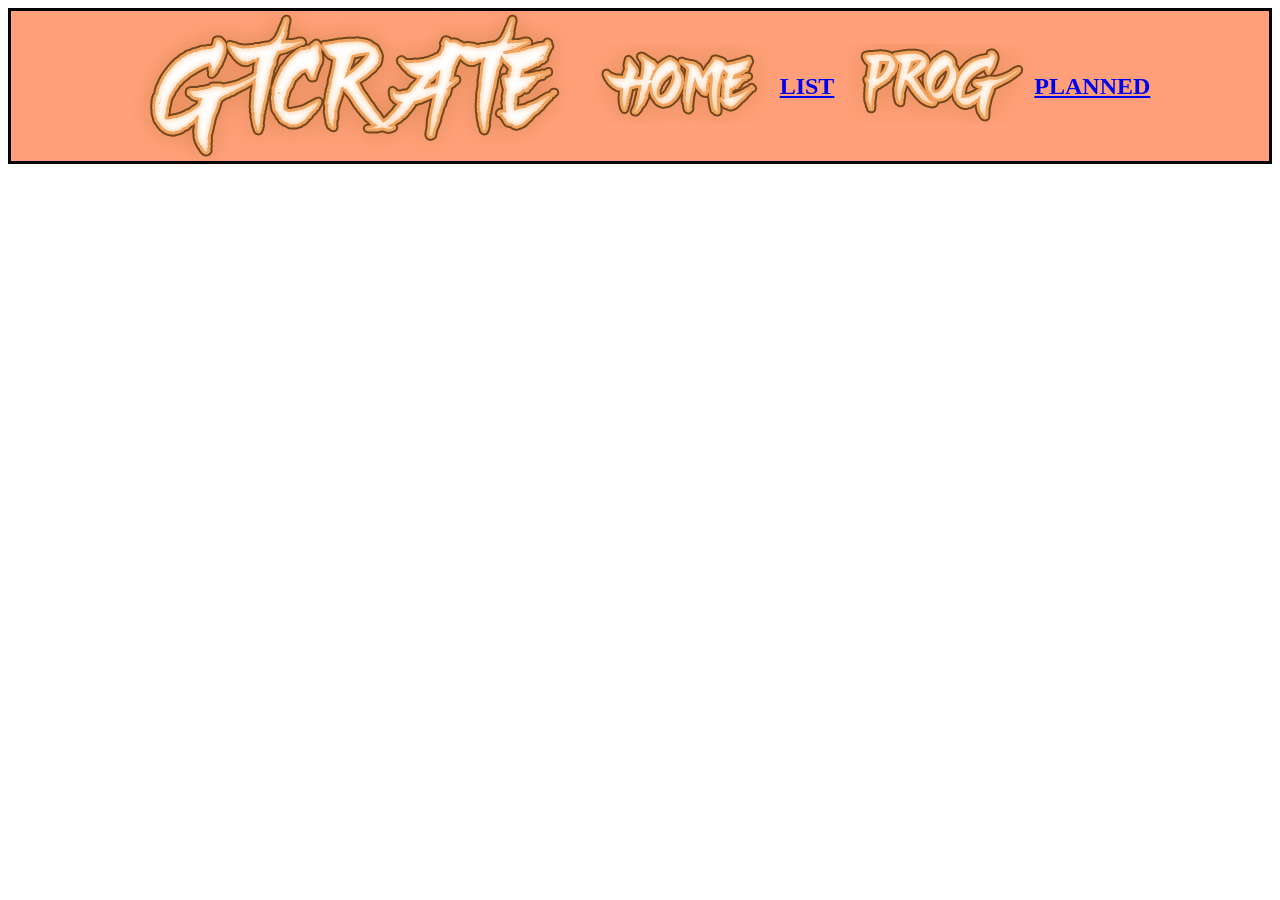
==== HOME.html @ 28ec438d "up95434" ====
<!DOCTYPE html>
<html>

    <head>
        <title> GTCRATE </title>
        <link rel="icon" href="Resources/Icons/cogwheel.png" type="image/png">
        <link rel="stylesheet" href="CSS/HOME.css"/>
    </head>

    <body>
        <div class="navigation"> 
            <img src="Resources/Text/TITLE.png"></img>
            <a href="HOME.html"><img src="Resources/Text/UN_HOME.png" onmouseover="this.src='Resources/Text/HOME.png';" onmouseout="this.src='Resources/Text/UN_HOME.png';"></a> 
            <a href="LIST.html"><h2>LIST</h2></a>
            <a href="PROGRESS.html"><img src="Resources/Text/UN_PROG.png" onmouseover="this.src='Resources/Text/PROG.png';" onmouseout="this.src='Resources/Text/UN_PROG.png';"></a>
            <a href="PLANNED.html"><h2>PLANNED</h2></a>
        </div>


    </body>

</html>
---- CSS/HOME.css ----
/* NAVBAR -------------- */

.navigation{
    background-color: lightsalmon;
    border-color: black;
    border-style: solid;

    display:flex;
    justify-content:center;
    flex-direction: row;
    align-items:center;
}

.navigation h1{
    font-family: Verdana, Geneva, Tahoma, sans-serif;
    text-align: center;
}
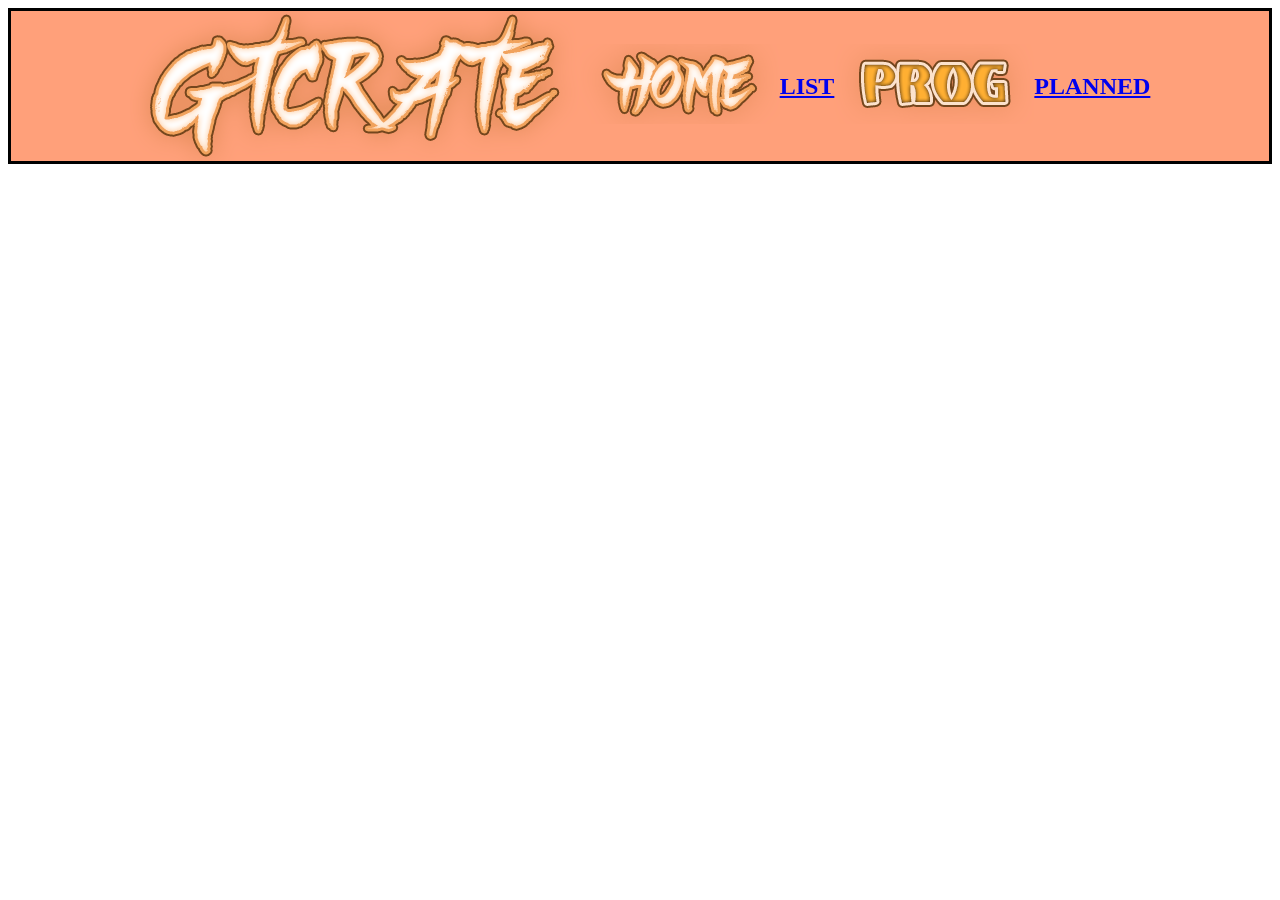
==== commit e672e8cb: "up3434" ====
--- a/HOME.html
+++ b/HOME.html
@@ -12,7 +12,7 @@
             <img src="Resources/Text/TITLE.png"></img>
             <a href="HOME.html"><img src="Resources/Text/UN_HOME.png" onmouseover="this.src='Resources/Text/HOME.png';" onmouseout="this.src='Resources/Text/UN_HOME.png';"></a> 
             <a href="LIST.html"><h2>LIST</h2></a>
-            <a href="PROGRESS.html"><img src="Resources/Text/UN_PROG.png" onmouseover="this.src='Resources/Text/PROG.png';" onmouseout="this.src='Resources/Text/UN_PROG.png';"></a>
+            <a href="PROGRESS.html"><img src="Resources/Text/UN_PROG2.png" onmouseover="this.src='Resources/Text/PROG2.png';" onmouseout="this.src='Resources/Text/UN_PROG2.png';"></a>
             <a href="PLANNED.html"><h2>PLANNED</h2></a>
         </div>
 
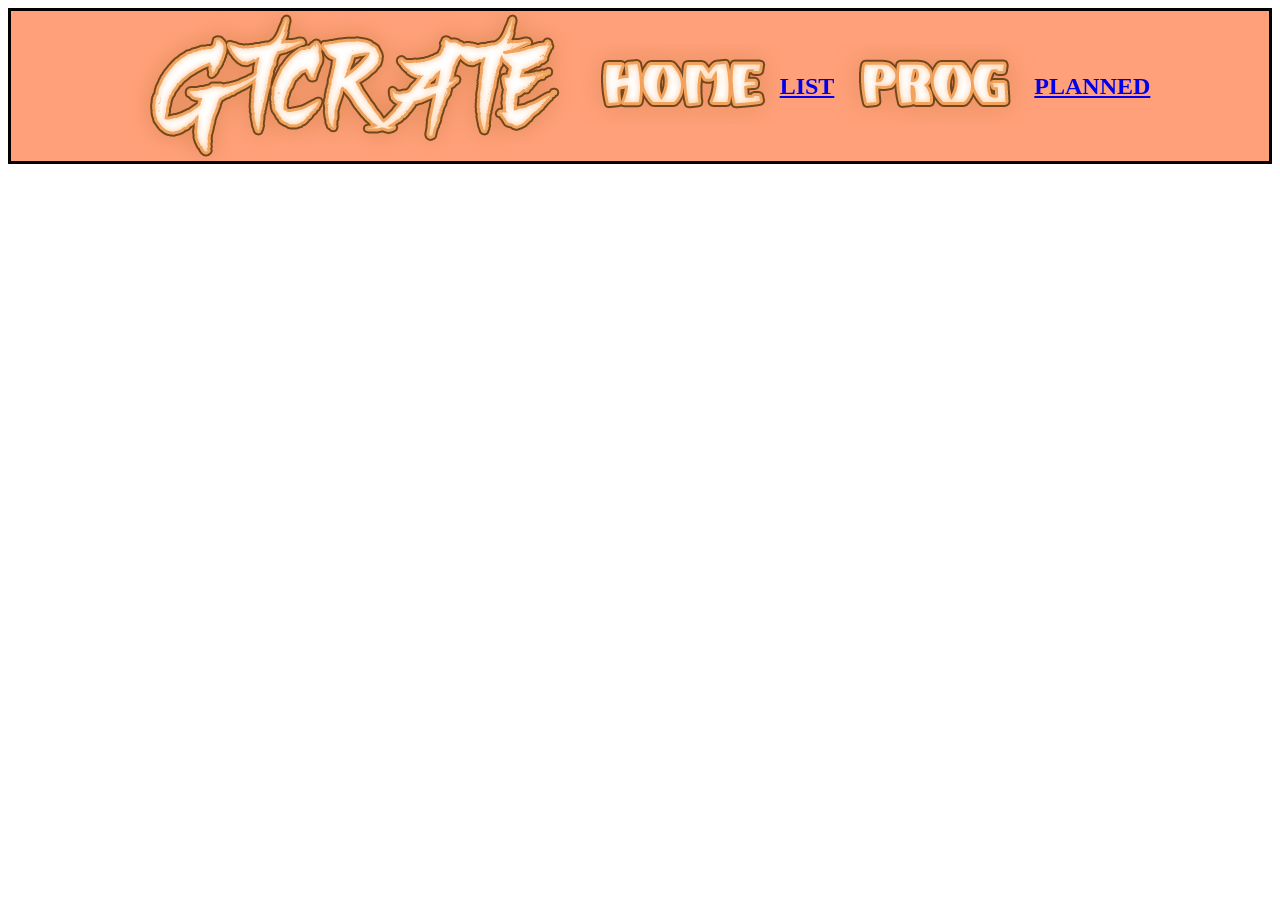
==== commit 9e170ff6: "up93534" ====
--- a/HOME.html
+++ b/HOME.html
@@ -10,7 +10,7 @@
     <body>
         <div class="navigation"> 
             <img src="Resources/Text/TITLE.png"></img>
-            <a href="HOME.html"><img src="Resources/Text/UN_HOME.png" onmouseover="this.src='Resources/Text/HOME.png';" onmouseout="this.src='Resources/Text/UN_HOME.png';"></a> 
+            <a href="HOME.html"><img src="Resources/Text/UN_HOME2.png" onmouseover="this.src='Resources/Text/HOME2.png';" onmouseout="this.src='Resources/Text/UN_HOME2.png';"></a> 
             <a href="LIST.html"><h2>LIST</h2></a>
             <a href="PROGRESS.html"><img src="Resources/Text/UN_PROG2.png" onmouseover="this.src='Resources/Text/PROG2.png';" onmouseout="this.src='Resources/Text/UN_PROG2.png';"></a>
             <a href="PLANNED.html"><h2>PLANNED</h2></a>
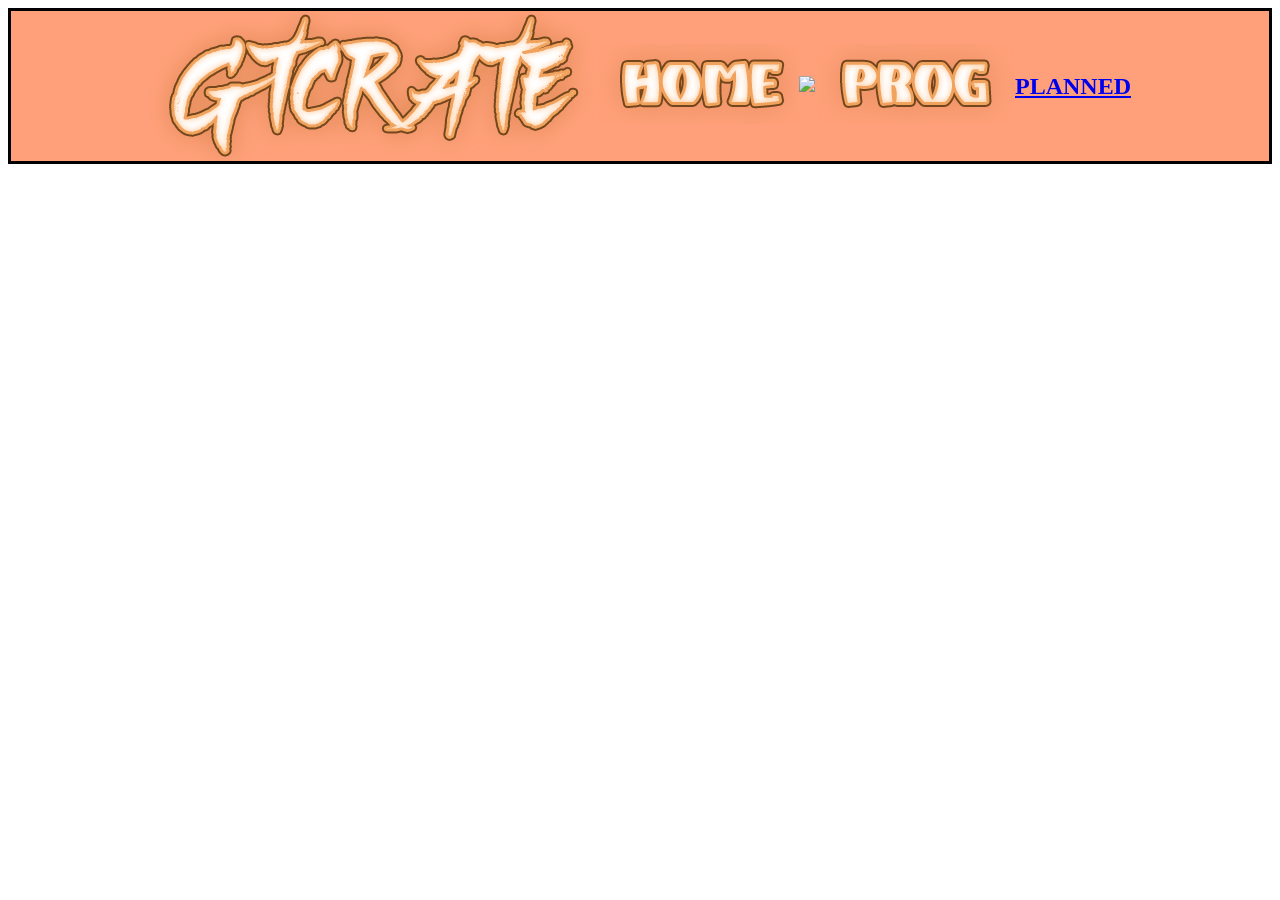
==== commit 89527a3d: "up0343" ====
--- a/HOME.html
+++ b/HOME.html
@@ -11,7 +11,7 @@
         <div class="navigation"> 
             <img src="Resources/Text/TITLE.png"></img>
             <a href="HOME.html"><img src="Resources/Text/UN_HOME2.png" onmouseover="this.src='Resources/Text/HOME2.png';" onmouseout="this.src='Resources/Text/UN_HOME2.png';"></a> 
-            <a href="LIST.html"><h2>LIST</h2></a>
+            <a href="LIST.html"><img src="Resources/Text/UN_LIST.png" onmouseover="this.src='Resources/Text/LIST.png';" onmouseout="this.src='Resources/Text/UN_LIST.png';"></a>
             <a href="PROGRESS.html"><img src="Resources/Text/UN_PROG2.png" onmouseover="this.src='Resources/Text/PROG2.png';" onmouseout="this.src='Resources/Text/UN_PROG2.png';"></a>
             <a href="PLANNED.html"><h2>PLANNED</h2></a>
         </div>
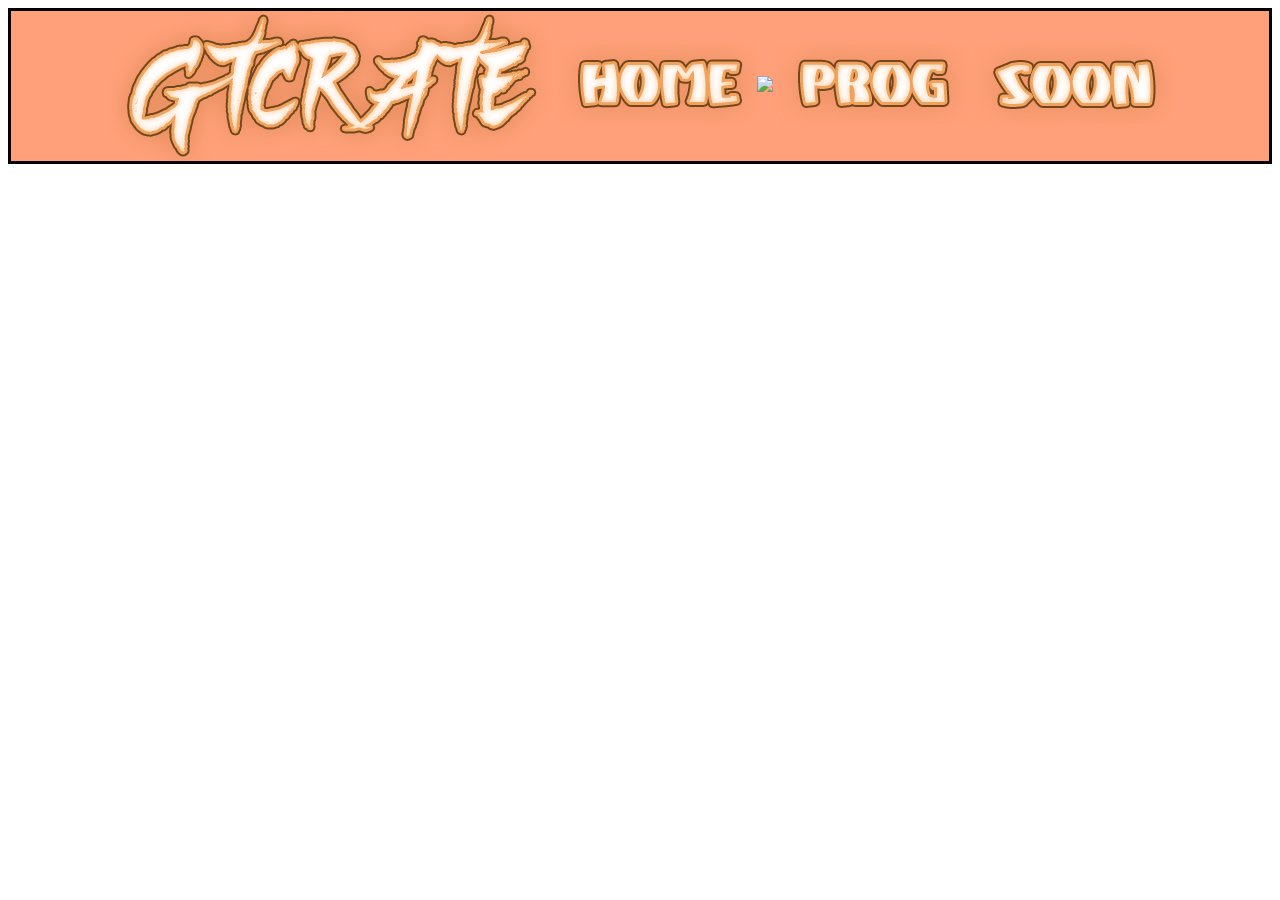
==== commit 7ba9373c: "up53344" ====
--- a/HOME.html
+++ b/HOME.html
@@ -13,7 +13,7 @@
             <a href="HOME.html"><img src="Resources/Text/UN_HOME2.png" onmouseover="this.src='Resources/Text/HOME2.png';" onmouseout="this.src='Resources/Text/UN_HOME2.png';"></a> 
             <a href="LIST.html"><img src="Resources/Text/UN_LIST.png" onmouseover="this.src='Resources/Text/LIST.png';" onmouseout="this.src='Resources/Text/UN_LIST.png';"></a>
             <a href="PROGRESS.html"><img src="Resources/Text/UN_PROG2.png" onmouseover="this.src='Resources/Text/PROG2.png';" onmouseout="this.src='Resources/Text/UN_PROG2.png';"></a>
-            <a href="PLANNED.html"><h2>PLANNED</h2></a>
+            <a href="PLANNED.html"><img src="Resources/Text/UN_SOON.png" onmouseover="this.src='Resources/Text/SOON.png';" onmouseout="this.src='Resources/Text/UN_SOON.png';"></a>
         </div>
 
 
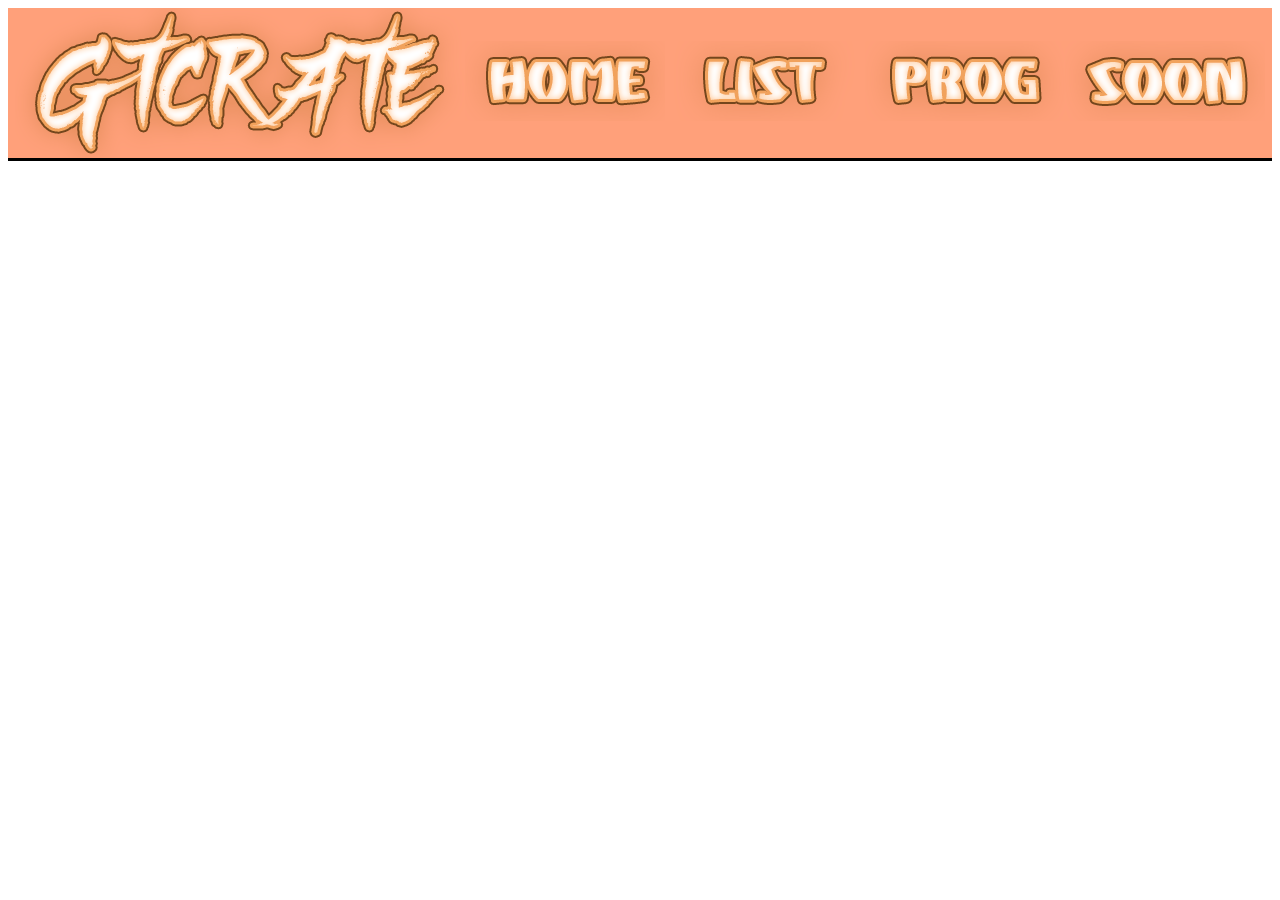
==== commit 9a900cf5: "up9434" ====
--- a/HOME.html
+++ b/HOME.html
@@ -3,7 +3,7 @@
 
     <head>
         <title> GTCRATE </title>
-        <link rel="icon" href="Resources/Icons/cogwheel.png" type="image/png">
+        <link rel="icon" href="Resources/Icons/WEBICON.png" type="image/png">
         <link rel="stylesheet" href="CSS/HOME.css"/>
     </head>
 
--- a/CSS/HOME.css
+++ b/CSS/HOME.css
@@ -3,7 +3,7 @@
 .navigation{
     background-color: lightsalmon;
     border-color: black;
-    border-style: solid;
+    border-bottom: solid;
 
     display:flex;
     justify-content:center;
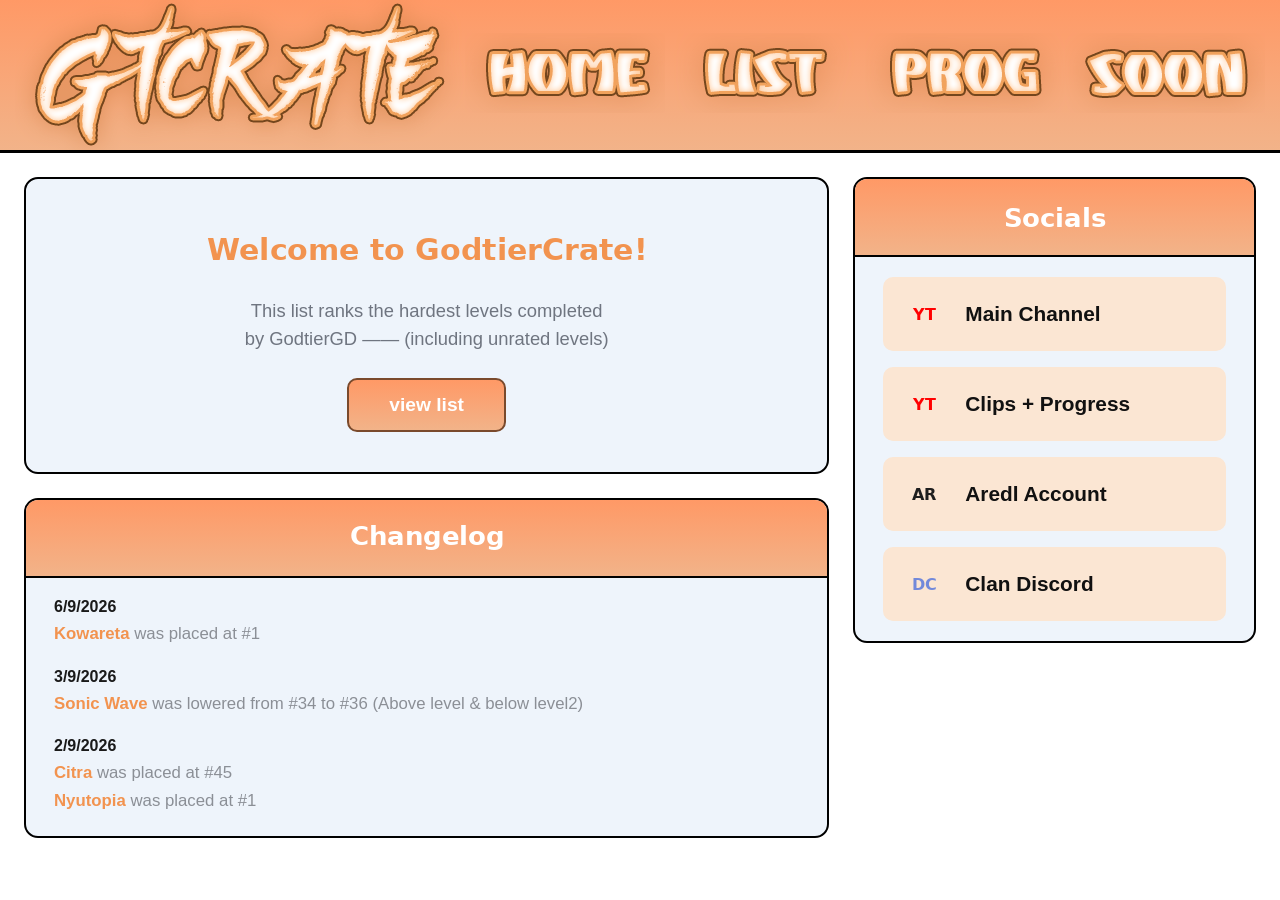
==== commit 4f7e72a2: "up95345" ====
--- a/HOME.html
+++ b/HOME.html
@@ -1,22 +1,68 @@
-<!DOCTYPE html>
-<html>
-
-    <head>
-        <title> GTCRATE </title>
-        <link rel="icon" href="Resources/Icons/WEBICON.png" type="image/png">
-        <link rel="stylesheet" href="CSS/HOME.css"/>
-    </head>
-
-    <body>
-        <div class="navigation"> 
-            <img src="Resources/Text/TITLE.png"></img>
-            <a href="HOME.html"><img src="Resources/Text/UN_HOME2.png" onmouseover="this.src='Resources/Text/HOME2.png';" onmouseout="this.src='Resources/Text/UN_HOME2.png';"></a> 
-            <a href="LIST.html"><img src="Resources/Text/UN_LIST.png" onmouseover="this.src='Resources/Text/LIST.png';" onmouseout="this.src='Resources/Text/UN_LIST.png';"></a>
-            <a href="PROGRESS.html"><img src="Resources/Text/UN_PROG2.png" onmouseover="this.src='Resources/Text/PROG2.png';" onmouseout="this.src='Resources/Text/UN_PROG2.png';"></a>
-            <a href="PLANNED.html"><img src="Resources/Text/UN_SOON.png" onmouseover="this.src='Resources/Text/SOON.png';" onmouseout="this.src='Resources/Text/UN_SOON.png';"></a>
-        </div>
-
-
-    </body>
-
-</html>+<!DOCTYPE html>
+<html>
+
+    <head>
+        <meta charset="UTF-8">
+        <title> GTCRATE </title>
+        <link rel="icon" href="Resources/Icons/WEBICON.png" type="image/png">
+        <link rel="stylesheet" href="CSS/HOME.css"/>
+    </head>
+
+    <body>
+        <div class="navigation"> 
+            <img src="Resources/Text/TITLE.png"></img>
+            <a href="HOME.html"><img src="Resources/Text/UN_HOME2.png" onmouseover="this.src='Resources/Text/HOME2.png';" onmouseout="this.src='Resources/Text/UN_HOME2.png';"></a> 
+            <a href="LIST.html"><img src="Resources/Text/UN_LIST.png" onmouseover="this.src='Resources/Text/LIST.png';" onmouseout="this.src='Resources/Text/UN_LIST.png';"></a>
+            <a href="PROGRESS.html"><img src="Resources/Text/UN_PROG2.png" onmouseover="this.src='Resources/Text/PROG2.png';" onmouseout="this.src='Resources/Text/UN_PROG2.png';"></a>
+            <a href="PLANNED.html"><img src="Resources/Text/UN_SOON.png" onmouseover="this.src='Resources/Text/SOON.png';" onmouseout="this.src='Resources/Text/UN_SOON.png';"></a>
+        </div>
+
+        <!-- PAGE CONTENT -->
+        <main class="page-grid">
+
+            <div class="col-left">
+
+                <!-- WELCOME PANEL -->
+                <section class="panel welcome-panel">
+                    <img src="Resources/Text/title-welcome.png" alt="Welcome to GodtierCrate!" class="welcome-title">
+                    <p class="welcome-text">
+                        This list ranks the hardest levels completed<br>
+                        by GodtierGD —— (including unrated levels)
+                    </p>
+                    <a href="LIST.html" class="view-list-btn">view list</a>
+                </section>
+
+                <!-- CHANGELOG PANEL -->
+                <section class="panel changelog-panel">
+                    <div class="panel-header">
+                        <img src="Resources/Text/title-changelog.png" alt="Changelog" class="panel-title">
+                    </div>
+                    <div class="panel-body changelog-scroll" id="changelog-container">
+                        <!-- entries injected by JS/Changelog.js + JS/Render.js -->
+                    </div>
+                </section>
+
+            </div>
+
+            <aside class="col-right">
+
+                <!-- SOCIALS PANEL -->
+                <section class="panel socials-panel">
+                    <div class="panel-header">
+                        <img src="Resources/Text/title-socials.png" alt="Socials" class="panel-title">
+                    </div>
+                    <div class="panel-body socials-scroll" id="socials-container">
+                        <!-- links injected by JS/Socials.js + JS/Render.js -->
+                    </div>
+                </section>
+
+            </aside>
+
+        </main>
+
+        <script src="JS/Changelog.js"></script>
+        <script src="JS/Socials.js"></script>
+        <script src="JS/Render.js"></script>
+    </body>
+
+</html>
--- a/CSS/HOME.css
+++ b/CSS/HOME.css
@@ -1,7 +1,15 @@
 /* NAVBAR -------------- */
+body {
+    margin: 0;
+}
 
 .navigation{
-    background-color: lightsalmon;
+    width: 100%;
+    background: linear-gradient(
+        180deg,
+        #ff9966,
+        rgb(242, 179, 137)
+    );
     border-color: black;
     border-bottom: solid;
 
@@ -15,3 +23,228 @@
     font-family: Verdana, Geneva, Tahoma, sans-serif;
     text-align: center;
 }
+
+/* CLAUDE TEST */
+
+/* ====================================================
+   PAGE LAYOUT
+==================================================== */
+.page-grid {
+    display: grid;
+    grid-template-columns: 2fr 1fr;
+    gap: 24px;
+    max-width: 1600px;
+    margin: 24px auto;
+    padding: 0 24px;
+    align-items: start;
+}
+
+.col-left {
+    display: flex;
+    flex-direction: column;
+    gap: 24px;
+}
+
+.col-right {
+    display: flex;
+    flex-direction: column;
+}
+
+/* ====================================================
+   SHARED PANEL STYLES
+==================================================== */
+.panel {
+    background: var(--panel-bg);
+    border: 2px solid var(--panel-border);
+    border-radius: 14px;
+    overflow: hidden;
+}
+
+.panel-header {
+    background: var(--orange-gradient);
+    border-bottom: 2px solid var(--panel-border);
+    padding: 18px 0;
+    display: flex;
+    justify-content: center;
+    align-items: center;
+}
+
+.panel-title {
+    height: 40px;
+    width: auto;
+}
+
+.panel-body {
+    padding: 20px 28px;
+}
+
+/* ====================================================
+   WELCOME PANEL
+==================================================== */
+.welcome-panel {
+    padding: 40px 30px;
+    display: flex;
+    flex-direction: column;
+    align-items: center;
+    text-align: center;
+    gap: 18px;
+}
+
+.welcome-title {
+    max-width: 480px;
+    width: 100%;
+    height: auto;
+}
+
+.welcome-text {
+    margin: 0;
+    color: #6f7580;
+    font-size: 1.15rem;
+    line-height: 1.5;
+}
+
+.view-list-btn {
+    display: inline-block;
+    background: var(--orange-gradient);
+    border: 2px solid #7a4a2c;
+    border-radius: 10px;
+    color: #ffffff;
+    font-weight: bold;
+    font-size: 1.2rem;
+    text-decoration: none;
+    padding: 14px 40px;
+    margin-top: 8px;
+    transition: transform 0.15s ease, box-shadow 0.15s ease;
+}
+
+.view-list-btn:hover {
+    transform: translateY(-2px);
+    box-shadow: 0 4px 10px rgba(0, 0, 0, 0.25);
+}
+
+/* ====================================================
+   CHANGELOG PANEL
+==================================================== */
+.changelog-scroll {
+    max-height: 320px;
+    overflow-y: auto;
+    padding-top: 20px;
+    padding-bottom: 20px;
+}
+
+.changelog-group {
+    margin-bottom: 22px;
+}
+
+.changelog-group:last-child {
+    margin-bottom: 0;
+}
+
+.changelog-date {
+    font-weight: bold;
+    color: #1a1a1a;
+    margin-bottom: 6px;
+    font-size: 1rem;
+}
+
+.changelog-entry {
+    margin: 0 0 4px 0;
+    font-size: 1.05rem;
+    line-height: 1.4;
+}
+
+.changelog-level {
+    color: var(--changelog-orange);
+    font-weight: bold;
+}
+
+.changelog-info {
+    color: var(--changelog-grey);
+}
+
+/* ====================================================
+   SOCIALS PANEL
+==================================================== */
+.socials-scroll {
+    max-height: 720px;
+    overflow-y: auto;
+    display: flex;
+    flex-direction: column;
+    gap: 16px;
+    padding-top: 20px;
+    padding-bottom: 20px;
+}
+
+.social-item {
+    display: flex;
+    align-items: center;
+    gap: 20px;
+    background: var(--social-card-bg);
+    border-radius: 10px;
+    padding: 16px 20px;
+    text-decoration: none;
+    color: #111111;
+    transition: transform 0.15s ease, box-shadow 0.15s ease;
+}
+
+.social-item:hover {
+    transform: translateY(-2px);
+    box-shadow: 0 4px 10px rgba(0, 0, 0, 0.15);
+}
+
+.social-icon {
+    width: 42px;
+    height: 42px;
+    object-fit: contain;
+    flex-shrink: 0;
+}
+
+.social-label {
+    font-weight: bold;
+    font-size: 1.3rem;
+}
+
+/* ====================================================
+   RESPONSIVE
+==================================================== */
+@media (max-width: 900px) {
+    .page-grid {
+        grid-template-columns: 1fr;
+    }
+
+    .navigation {
+        flex-wrap: wrap;
+        gap: 16px;
+    }
+
+    .nav-links {
+        gap: 18px;
+    }
+
+    .nav-links a {
+        font-size: 1.1rem;
+    }
+}
+
+/* ====================================================
+   ROOT / RESET
+==================================================== */
+:root {
+    --orange-gradient: linear-gradient(180deg, #ff9966, rgb(242, 179, 137));
+    --panel-bg: #eef4fb;
+    --panel-border: #000000;
+    --changelog-orange: #f2934f;
+    --changelog-grey: #8b8f96;
+    --social-card-bg: #fbe6d3;
+    --font-body: Verdana, Geneva, Tahoma, sans-serif;
+}
+
+* {
+    box-sizing: border-box;
+}
+
+body {
+    margin: 0;
+    background: #ffffff;
+    font-family: var(--font-body);
+}
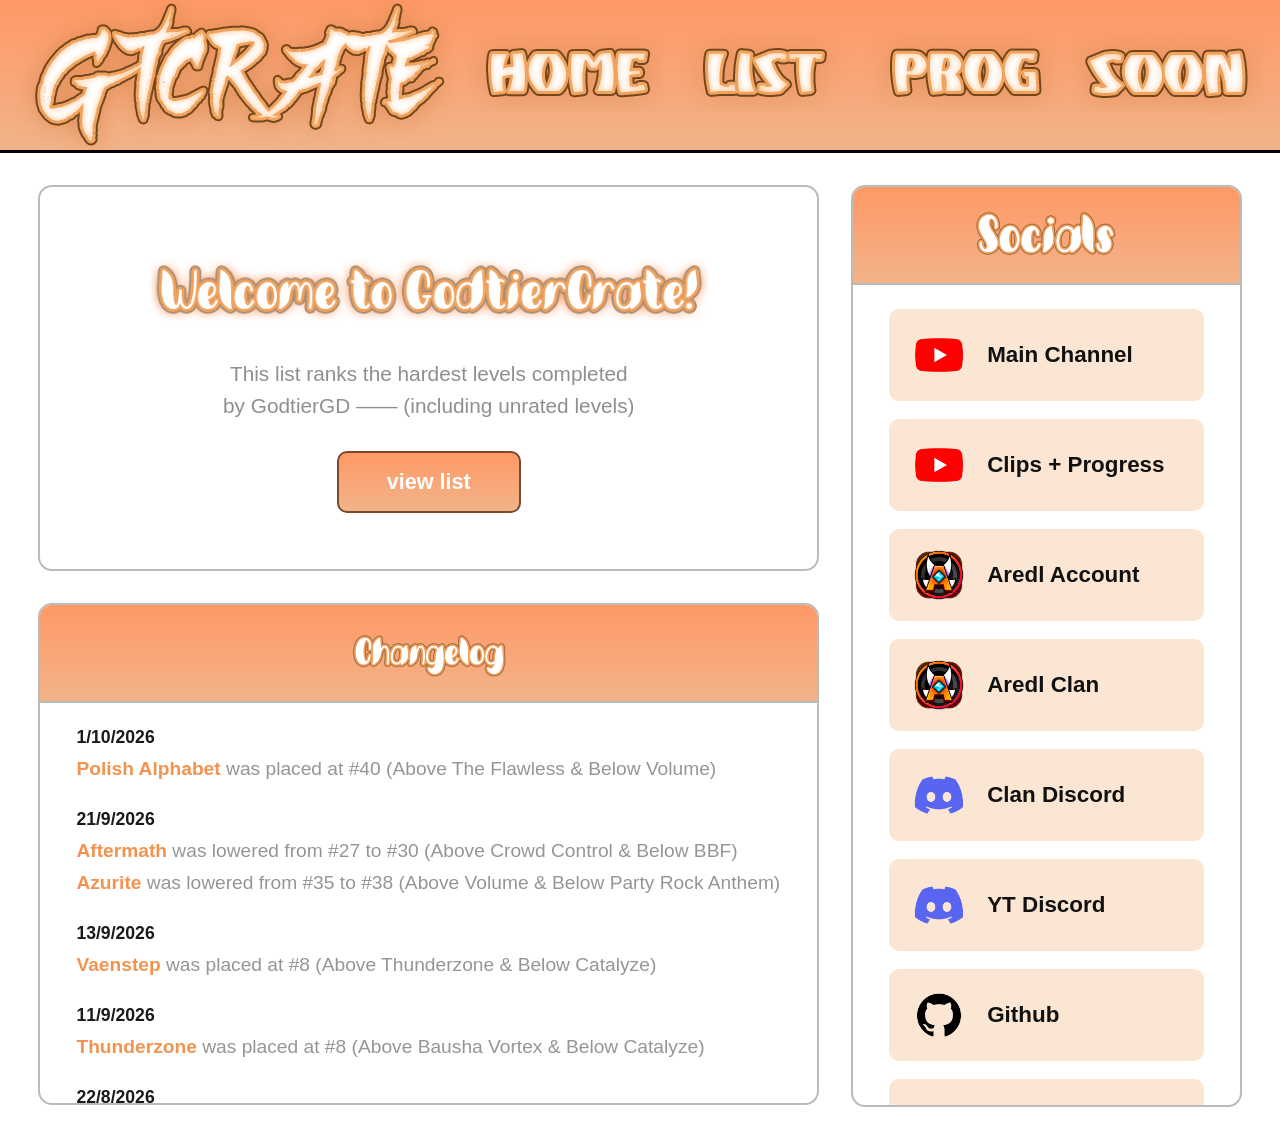
==== commit 5d537391: "up55345345" ====
--- a/HOME.html
+++ b/HOME.html
@@ -6,6 +6,16 @@
         <title> GTCRATE </title>
         <link rel="icon" href="Resources/Icons/WEBICON.png" type="image/png">
         <link rel="stylesheet" href="CSS/HOME.css"/>
+        <meta charset="UTF-8">
+        <meta name="viewport" content="width=device-width, initial-scale=1">
+        <title>GTCRATE - GodtierGD's Hardest Completions</title>
+        <meta name="description" content="GodtierGD's Hardest Completions Ranked By His Opinion & Other Progress">
+        <meta property="og:type" content="website">
+        <meta property="og:site_name" content="GDCRATE Demonlist">
+        <meta property="og:title" content="HOME - GTCRATE">
+        <meta property="og:description" content="GodtierGD's Hardest Completions Ranked By His Opinion & Other Progress">
+        <meta name="twitter:card" content="summary">
+        <meta name="theme-color" content="rgb(255, 153, 102)">
     </head>
 
     <body>
--- a/CSS/HOME.css
+++ b/CSS/HOME.css
@@ -32,17 +32,18 @@
 .page-grid {
     display: grid;
     grid-template-columns: 2fr 1fr;
-    gap: 24px;
-    max-width: 1600px;
-    margin: 24px auto;
-    padding: 0 24px;
+    gap: 32px;
+    max-width: 2200px;
+    width: 94%;
+    margin: 32px auto;
+    padding: 0;
     align-items: start;
 }
 
 .col-left {
     display: flex;
     flex-direction: column;
-    gap: 24px;
+    gap: 32px;
 }
 
 .col-right {
@@ -63,43 +64,43 @@
 .panel-header {
     background: var(--orange-gradient);
     border-bottom: 2px solid var(--panel-border);
-    padding: 18px 0;
+    padding: 22px 0;
     display: flex;
     justify-content: center;
     align-items: center;
 }
 
 .panel-title {
-    height: 40px;
+    height: 52px;
     width: auto;
 }
 
 .panel-body {
-    padding: 20px 28px;
+    padding: 26px 36px;
 }
 
 /* ====================================================
    WELCOME PANEL
 ==================================================== */
 .welcome-panel {
-    padding: 40px 30px;
+    padding: 56px 40px;
     display: flex;
     flex-direction: column;
     align-items: center;
     text-align: center;
-    gap: 18px;
+    gap: 22px;
 }
 
 .welcome-title {
-    max-width: 480px;
+    max-width: 560px;
     width: 100%;
     height: auto;
 }
 
 .welcome-text {
     margin: 0;
-    color: #6f7580;
-    font-size: 1.15rem;
+    color: #8f8f8f;
+    font-size: 1.3rem;
     line-height: 1.5;
 }
 
@@ -110,9 +111,9 @@
     border-radius: 10px;
     color: #ffffff;
     font-weight: bold;
-    font-size: 1.2rem;
+    font-size: 1.35rem;
     text-decoration: none;
-    padding: 14px 40px;
+    padding: 16px 48px;
     margin-top: 8px;
     transition: transform 0.15s ease, box-shadow 0.15s ease;
 }
@@ -126,14 +127,14 @@
    CHANGELOG PANEL
 ==================================================== */
 .changelog-scroll {
-    max-height: 320px;
+    max-height: 400px;
     overflow-y: auto;
-    padding-top: 20px;
-    padding-bottom: 20px;
+    padding-top: 24px;
+    padding-bottom: 24px;
 }
 
 .changelog-group {
-    margin-bottom: 22px;
+    margin-bottom: 26px;
 }
 
 .changelog-group:last-child {
@@ -143,13 +144,13 @@
 .changelog-date {
     font-weight: bold;
     color: #1a1a1a;
-    margin-bottom: 6px;
-    font-size: 1rem;
+    margin-bottom: 8px;
+    font-size: 1.1rem;
 }
 
 .changelog-entry {
-    margin: 0 0 4px 0;
-    font-size: 1.05rem;
+    margin: 0 0 6px 0;
+    font-size: 1.2rem;
     line-height: 1.4;
 }
 
@@ -166,22 +167,22 @@
    SOCIALS PANEL
 ==================================================== */
 .socials-scroll {
-    max-height: 720px;
+    max-height: 820px;
     overflow-y: auto;
     display: flex;
     flex-direction: column;
-    gap: 16px;
-    padding-top: 20px;
-    padding-bottom: 20px;
+    gap: 18px;
+    padding-top: 24px;
+    padding-bottom: 24px;
 }
 
 .social-item {
     display: flex;
     align-items: center;
-    gap: 20px;
+    gap: 22px;
     background: var(--social-card-bg);
     border-radius: 10px;
-    padding: 16px 20px;
+    padding: 20px 24px;
     text-decoration: none;
     color: #111111;
     transition: transform 0.15s ease, box-shadow 0.15s ease;
@@ -193,15 +194,15 @@
 }
 
 .social-icon {
-    width: 42px;
-    height: 42px;
+    width: 52px;
+    height: 52px;
     object-fit: contain;
     flex-shrink: 0;
 }
 
 .social-label {
     font-weight: bold;
-    font-size: 1.3rem;
+    font-size: 1.4rem;
 }
 
 /* ====================================================
@@ -210,6 +211,7 @@
 @media (max-width: 900px) {
     .page-grid {
         grid-template-columns: 1fr;
+        width: 92%;
     }
 
     .navigation {
@@ -217,12 +219,8 @@
         gap: 16px;
     }
 
-    .nav-links {
-        gap: 18px;
-    }
-
-    .nav-links a {
-        font-size: 1.1rem;
+    .navigation a img {
+        height: 34px;
     }
 }
 
@@ -231,10 +229,10 @@
 ==================================================== */
 :root {
     --orange-gradient: linear-gradient(180deg, #ff9966, rgb(242, 179, 137));
-    --panel-bg: #eef4fb;
-    --panel-border: #000000;
+    --panel-bg: #ffffff;
+    --panel-border: #bbbbbb;
     --changelog-orange: #f2934f;
-    --changelog-grey: #8b8f96;
+    --changelog-grey: #959595;
     --social-card-bg: #fbe6d3;
     --font-body: Verdana, Geneva, Tahoma, sans-serif;
 }
